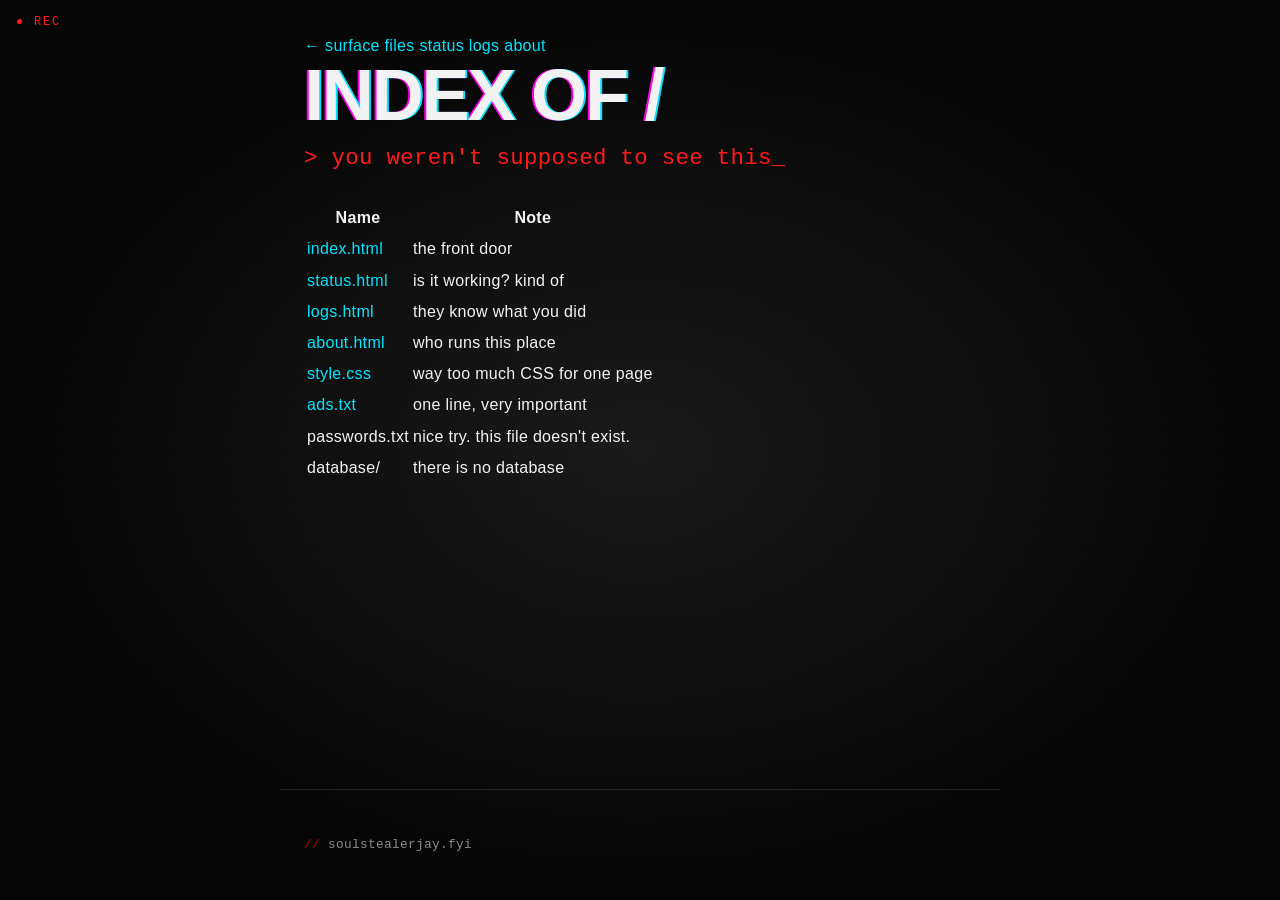
==== files.html @ aaa9c37c "Add HTML structure for files listing page This file serves as the main HTML structure for the files " ====
<!DOCTYPE html>
<html lang="en">
<head>
  <meta charset="UTF-8">
  <meta name="viewport" content="width=device-width, initial-scale=1.0">
  <meta name="robots" content="noindex">
  <title>Index of / | Jay's Backend</title>
  <link rel="stylesheet" href="style.css?v=4">
</head>
<body>
  <main>
    <nav class="page-nav">
      <a href="index.html">&larr; surface</a>
      <a href="files.html">files</a>
      <a href="status.html">status</a>
      <a href="logs.html">logs</a>
      <a href="about.html">about</a>
    </nav>

    <h1>Index of /</h1>
    <h2>you weren't supposed to see this</h2>

    <table class="listing">
      <tr><th>Name</th><th>Note</th></tr>
      <tr><td><a href="index.html">index.html</a></td><td class="note">the front door</td></tr>
      <tr><td><a href="status.html">status.html</a></td><td class="note">is it working? kind of</td></tr>
      <tr><td><a href="logs.html">logs.html</a></td><td class="note">they know what you did</td></tr>
      <tr><td><a href="about.html">about.html</a></td><td class="note">who runs this place</td></tr>
      <tr><td><a href="style.css">style.css</a></td><td class="note">way too much CSS for one page</td></tr>
      <tr><td><a href="ads.txt">ads.txt</a></td><td class="note">one line, very important</td></tr>
      <tr><td>passwords.txt</td><td class="note">nice try. this file doesn't exist.</td></tr>
      <tr><td>database/</td><td class="note">there is no database</td></tr>
    </table>
  </main>

  <footer>
    <p>soulstealerjay.fyi</p>
  </footer>
</body>
</html>
---- style.css ----
/* ==========================================================
   JAY'S BACKEND: AN EXTENSIVELY UNNECESSARY STYLESHEET
   ========================================================== */

/* ---------- Variables ---------- */
:root {
  --bg: #050505;
  --fg: #f2f2f2;
  --dim: #8a8a8a;
  --red: #ff1a1a;
  --red-dark: #b30000;
  --cyan: #00e5ff;
  --magenta: #ff00e6;
  --font-main: "Helvetica Neue", Helvetica, Arial, system-ui, sans-serif;
  --font-mono: "Courier New", Courier, monospace;
}

/* ---------- Reset-ish ---------- */
* { box-sizing: border-box; }

html {
  scroll-behavior: smooth;
  background: var(--bg);
}

/* ---------- Body ---------- */
body {
  margin: 0;
  min-height: 100vh;
  display: flex;
  flex-direction: column;
  font-family: var(--font-main);
  line-height: 1.7;
  letter-spacing: 0.02em;
  color: var(--fg);
  background:
    radial-gradient(ellipse at center, #1a1a1a 0%, var(--bg) 70%),
    var(--bg);
  background-attachment: fixed;
  cursor: crosshair;
  overflow-x: hidden;
  animation: crt-flicker 6s infinite;
}

/* ---------- CRT scanlines ---------- */
body::before {
  content: "";
  position: fixed;
  inset: 0;
  pointer-events: none;
  z-index: 9998;
  background: repeating-linear-gradient(
    to bottom,
    rgba(255, 255, 255, 0.03) 0px,
    rgba(255, 255, 255, 0.03) 1px,
    transparent 1px,
    transparent 3px
  );
  mix-blend-mode: overlay;
}

/* ---------- Blinking REC light ---------- */
body::after {
  content: "● REC";
  position: fixed;
  top: 12px;
  left: 16px;
  z-index: 9999;
  font-family: var(--font-mono);
  font-size: 0.75rem;
  letter-spacing: 0.15em;
  color: var(--red);
  pointer-events: none;
  animation: blink 1.2s steps(1) infinite;
}

/* ---------- Layout ---------- */
main, footer {
  width: 100%;
  max-width: 720px;
  margin: 0 auto;
  padding: 2rem 1.5rem;
}

main { flex: 1; }

.center { text-align: center; }

main.center {
  display: flex;
  flex-direction: column;
  justify-content: center;
  align-items: center;
}

/* ---------- Headings ---------- */
h1 {
  margin: 0 0 0.5rem;
  font-size: clamp(2.2rem, 8vw, 4.5rem);
  font-weight: 900;
  text-transform: uppercase;
  letter-spacing: -0.03em;
  line-height: 1;
  color: var(--fg);
  text-shadow:
    2px 0 var(--cyan),
    -2px 0 var(--magenta);
  animation: glitch 3s infinite;
}

h2 {
  margin: 0 0 1.5rem;
  font-family: var(--font-mono);
  font-size: clamp(1rem, 3vw, 1.4rem);
  font-weight: normal;
  color: var(--red);
  animation: neon-pulse 2.5s ease-in-out infinite;
}

h2::before { content: "> "; }
h2::after {
  content: "_";
  animation: blink 1s steps(1) infinite;
}

h3 {
  margin-top: 2rem;
  font-family: var(--font-mono);
  font-size: 1rem;
  text-transform: uppercase;
  letter-spacing: 0.12em;
  color: var(--red);
  border-bottom: 1px dashed var(--red-dark);
  padding-bottom: 0.25rem;
}

/* ---------- Text ---------- */
p { margin: 0.75rem 0; }

em { color: var(--dim); }

strong { color: #fff; }

::selection {
  background: var(--red);
  color: #000;
}

/* ---------- Links ---------- */
a {
  color: var(--cyan);
  text-decoration: none;
  background-image: linear-gradient(var(--cyan), var(--cyan));
  background-size: 0% 1px;
  background-position: 0 100%;
  background-repeat: no-repeat;
  transition: background-size 0.3s ease, color 0.2s ease;
  cursor: pointer;
}

a:hover,
a:focus-visible {
  background-size: 100% 1px;
  color: #fff;
}

a:focus-visible {
  outline: 2px dashed var(--red);
  outline-offset: 4px;
}

/* ---------- The Button ---------- */
.button {
  position: relative;
  display: inline-block;
  overflow: hidden;
  padding: 0.9rem 1.8rem;
  margin-top: 0.5rem;
  font-family: var(--font-mono);
  font-weight: bold;
  font-size: 1rem;
  letter-spacing: 0.05em;
  color: #fff;
  background: var(--red);
  background-image: none;
  border: 2px solid #fff;
  border-radius: 4px;
  box-shadow:
    4px 4px 0 var(--red-dark),
    0 0 20px rgba(255, 26, 26, 0.4);
  transition: transform 0.15s ease, box-shadow 0.15s ease;
}

/* shine sweep */
.button::before {
  content: "";
  position: absolute;
  top: 0;
  left: -75%;
  width: 50%;
  height: 100%;
  background: linear-gradient(
    120deg,
    transparent,
    rgba(255, 255, 255, 0.6),
    transparent
  );
  transform: skewX(-20deg);
}

.button:hover {
  color: #fff;
  transform: translate(-2px, -2px) rotate(-1deg);
  box-shadow:
    6px 6px 0 var(--red-dark),
    0 0 35px rgba(255, 26, 26, 0.8);
  animation: wobble 0.4s ease-in-out;
}

.button:hover::before {
  animation: shine 0.7s ease-in-out;
}

.button:active {
  transform: translate(3px, 3px);
  box-shadow: 1px 1px 0 var(--red-dark);
}

/* ---------- Footer ---------- */
footer {
  font-family: var(--font-mono);
  font-size: 0.8rem;
  color: var(--dim);
  border-top: 1px solid #222;
}

footer p::before { content: "// "; color: var(--red-dark); }

/* ---------- Scrollbar ---------- */
::-webkit-scrollbar { width: 12px; }
::-webkit-scrollbar-track { background: var(--bg); }
::-webkit-scrollbar-thumb {
  background: var(--red-dark);
  border: 2px solid var(--bg);
  border-radius: 6px;
}
::-webkit-scrollbar-thumb:hover { background: var(--red); }

/* ---------- Animations ---------- */
@keyframes blink {
  0%, 49%  { opacity: 1; }
  50%, 100% { opacity: 0; }
}

@keyframes crt-flicker {
  0%, 100% { opacity: 1; }
  92%      { opacity: 1; }
  93%      { opacity: 0.92; }
  94%      { opacity: 1; }
  97%      { opacity: 0.95; }
}

@keyframes neon-pulse {
  0%, 100% { text-shadow: 0 0 4px var(--red), 0 0 10px var(--red-dark); }
  50%      { text-shadow: 0 0 8px var(--red), 0 0 22px var(--red); }
}

@keyframes glitch {
  0%, 90%, 100% {
    transform: translate(0);
    text-shadow: 2px 0 var(--cyan), -2px 0 var(--magenta);
  }
  92% {
    transform: translate(-3px, 1px) skewX(4deg);
    text-shadow: 5px 0 var(--cyan), -5px 0 var(--magenta);
  }
  94% {
    transform: translate(3px, -1px) skewX(-4deg);
    text-shadow: -5px 0 var(--cyan), 5px 0 var(--magenta);
  }
  96% {
    transform: translate(-1px, 2px);
    text-shadow: 3px 2px var(--cyan), -3px -2px var(--magenta);
  }
}

@keyframes shine {
  from { left: -75%; }
  to   { left: 150%; }
}

@keyframes wobble {
  0%, 100% { transform: translate(-2px, -2px) rotate(-1deg); }
  25%      { transform: translate(-2px, -2px) rotate(1.5deg); }
  50%      { transform: translate(-2px, -2px) rotate(-1.5deg); }
  75%      { transform: translate(-2px, -2px) rotate(1deg); }
}

/* ---------- Mobile ---------- */
@media (max-width: 480px) {
  body::after { font-size: 0.65rem; top: 8px; left: 10px; }
  .button { padding: 0.8rem 1.2rem; font-size: 0.9rem; }
}

/* ---------- Respect people who don't want motion ---------- */
@media (prefers-reduced-motion: reduce) {
  *, *::before, *::after {
    animation: none !important;
    transition: none !important;
  }
}
/* ==========================================================
   EASTER EGG STYLES
   ========================================================== */

/* Toast message */
#toast {
  position: fixed;
  bottom: 24px;
  left: 50%;
  z-index: 10000;
  max-width: 90vw;
  padding: 0.7rem 1.2rem;
  font-family: var(--font-mono);
  font-size: 0.85rem;
  color: #fff;
  background: #000;
  border: 1px solid var(--red);
  box-shadow: 0 0 18px rgba(255, 26, 26, 0.5);
  transform: translate(-50%, 150%);
  opacity: 0;
  pointer-events: none;
  transition: transform 0.3s ease, opacity 0.3s ease;
}

#toast.show {
  transform: translate(-50%, 0);
  opacity: 1;
}

/* TV static burst */
#static {
  position: fixed;
  inset: 0;
  z-index: 9997;
  pointer-events: none;
  background:
    repeating-conic-gradient(#fff 0% 25%, #000 0% 50%) 0 0 / 6px 6px;
  opacity: 0.55;
  animation: static-shake 0.15s steps(2) infinite;
}

@keyframes static-shake {
  0%   { background-position: 0 0; }
  25%  { background-position: 3px -2px; }
  50%  { background-position: -4px 3px; }
  75%  { background-position: 2px 4px; }
  100% { background-position: -3px -3px; }
}

/* White mode */
html.inverted {
  filter: invert(1) hue-rotate(180deg);
}

/* The secret © key */
#key {
  cursor: default;
  user-select: none;
}

/* Secret page and 404 */
.terminal {
  font-family: var(--font-mono);
  text-align: left;
}

.terminal p {
  margin: 0.4rem 0;
  opacity: 0;
  animation: type-in 0.4s ease forwards;
}

.terminal p:nth-child(1) { animation-delay: 0.3s; }
.terminal p:nth-child(2) { animation-delay: 1.2s; }
.terminal p:nth-child(3) { animation-delay: 2.1s; }
.terminal p:nth-child(4) { animation-delay: 3.0s; }
.terminal p:nth-child(5) { animation-delay: 3.9s; }
.terminal p:nth-child(6) { animation-delay: 4.8s; }

.terminal .ok  { color: #3dff7a; }
.terminal .bad { color: var(--red); }

@keyframes type-in {
  from { opacity: 0; transform: translateX(-8px); }
  to   { opacity: 1; transform: translateX(0); }
}
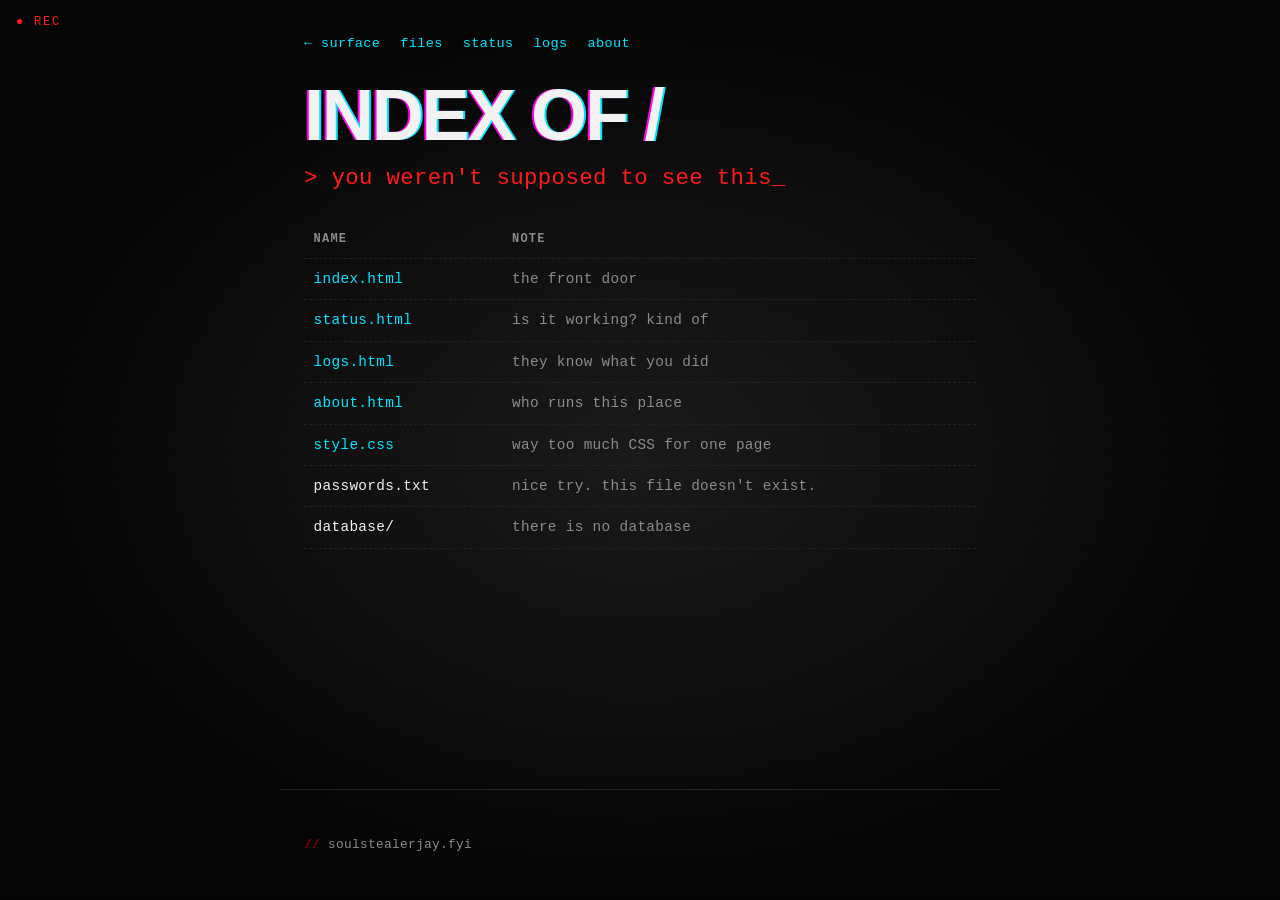
==== commit ef30b07d: "Remove ads.txt link from files.html Removed link to ads.txt from the file list. Shouldn't have been " ====
--- a/files.html
+++ b/files.html
@@ -27,7 +27,6 @@
       <tr><td><a href="logs.html">logs.html</a></td><td class="note">they know what you did</td></tr>
       <tr><td><a href="about.html">about.html</a></td><td class="note">who runs this place</td></tr>
       <tr><td><a href="style.css">style.css</a></td><td class="note">way too much CSS for one page</td></tr>
-      <tr><td><a href="ads.txt">ads.txt</a></td><td class="note">one line, very important</td></tr>
       <tr><td>passwords.txt</td><td class="note">nice try. this file doesn't exist.</td></tr>
       <tr><td>database/</td><td class="note">there is no database</td></tr>
     </table>
--- a/style.css
+++ b/style.css
@@ -395,3 +395,73 @@
   from { opacity: 0; transform: translateX(-8px); }
   to   { opacity: 1; transform: translateX(0); }
 }
+/* ==========================================================
+   EXTRA PAGES
+   ========================================================== */
+
+.page-nav {
+  display: flex;
+  flex-wrap: wrap;
+  gap: 0.25rem 1.25rem;
+  margin-bottom: 1.5rem;
+  font-family: var(--font-mono);
+  font-size: 0.85rem;
+}
+
+.listing {
+  width: 100%;
+  border-collapse: collapse;
+  font-family: var(--font-mono);
+  font-size: 0.9rem;
+}
+
+.listing th,
+.listing td {
+  padding: 0.5rem 0.6rem;
+  text-align: left;
+  border-bottom: 1px dashed #222;
+}
+
+.listing th {
+  color: var(--dim);
+  text-transform: uppercase;
+  font-size: 0.75rem;
+  letter-spacing: 0.1em;
+}
+
+.listing .note { color: var(--dim); }
+
+.status-row {
+  display: flex;
+  justify-content: space-between;
+  gap: 1rem;
+  padding: 0.7rem 0;
+  border-bottom: 1px dashed #222;
+  font-family: var(--font-mono);
+  font-size: 0.9rem;
+}
+
+.dot::before { content: "●"; margin-right: 0.5rem; }
+.up   { color: #3dff7a; }
+.warn { color: #ffcc00; }
+.down { color: var(--red); }
+
+.log {
+  margin: 1rem 0;
+  padding: 1rem;
+  overflow-x: auto;
+  white-space: pre-wrap;
+  text-align: left;
+  font-family: var(--font-mono);
+  font-size: 0.8rem;
+  line-height: 1.8;
+  background: #000;
+  border: 1px solid #222;
+}
+
+.log .t { color: var(--dim); }
+.log .i { color: #3dff7a; }
+.log .w { color: #ffcc00; }
+.log .e { color: var(--red); }
+
+.terminal p:nth-child(7) { animation-delay: 5.7s; }
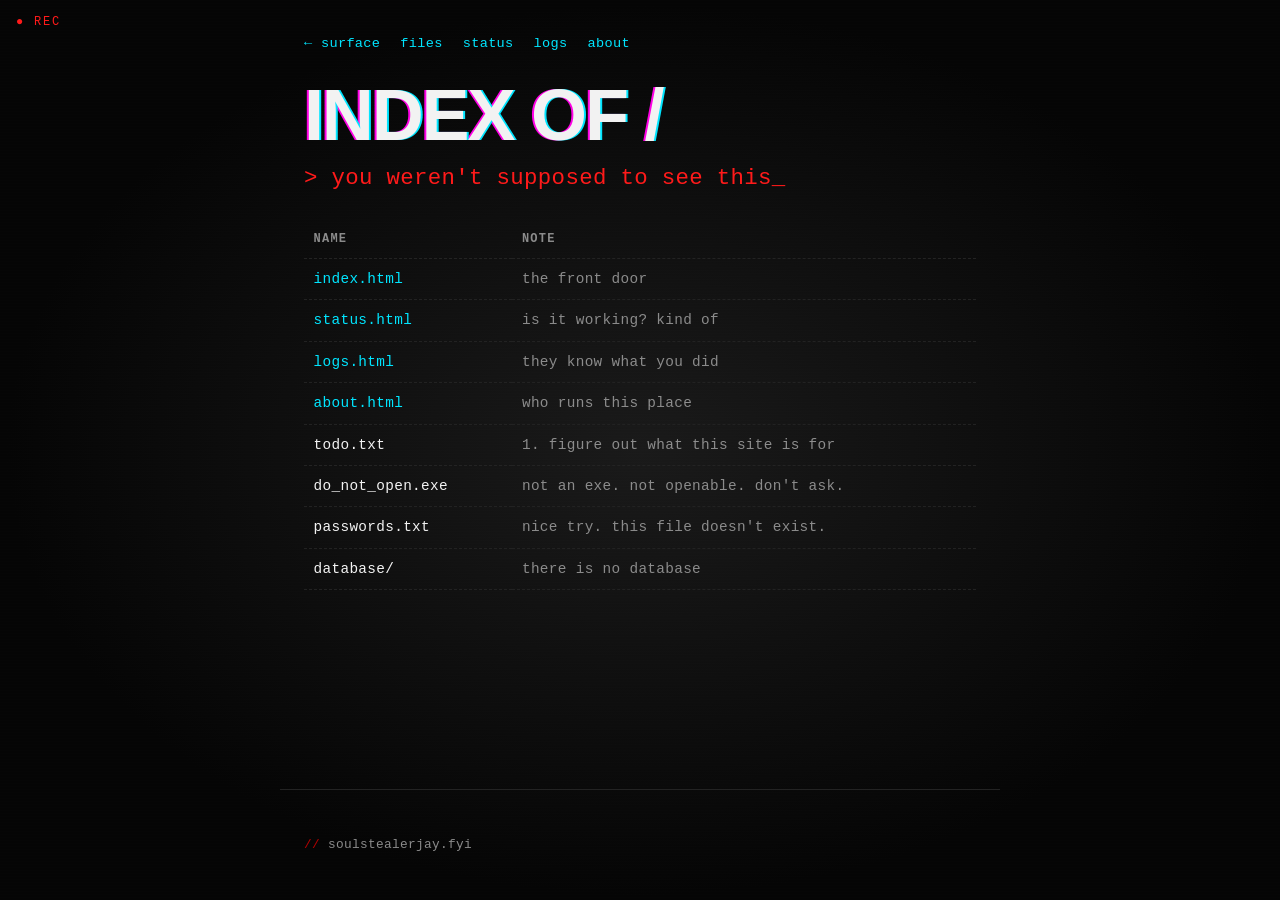
==== commit e1a8536a: "Replace style.css link with todo and do_not_open files" ====
--- a/files.html
+++ b/files.html
@@ -26,7 +26,8 @@
       <tr><td><a href="status.html">status.html</a></td><td class="note">is it working? kind of</td></tr>
       <tr><td><a href="logs.html">logs.html</a></td><td class="note">they know what you did</td></tr>
       <tr><td><a href="about.html">about.html</a></td><td class="note">who runs this place</td></tr>
-      <tr><td><a href="style.css">style.css</a></td><td class="note">way too much CSS for one page</td></tr>
+      <tr><td>todo.txt</td><td class="note">1. figure out what this site is for</td></tr>
+      <tr><td>do_not_open.exe</td><td class="note">not an exe. not openable. don't ask.</td></tr>
       <tr><td>passwords.txt</td><td class="note">nice try. this file doesn't exist.</td></tr>
       <tr><td>database/</td><td class="note">there is no database</td></tr>
     </table>
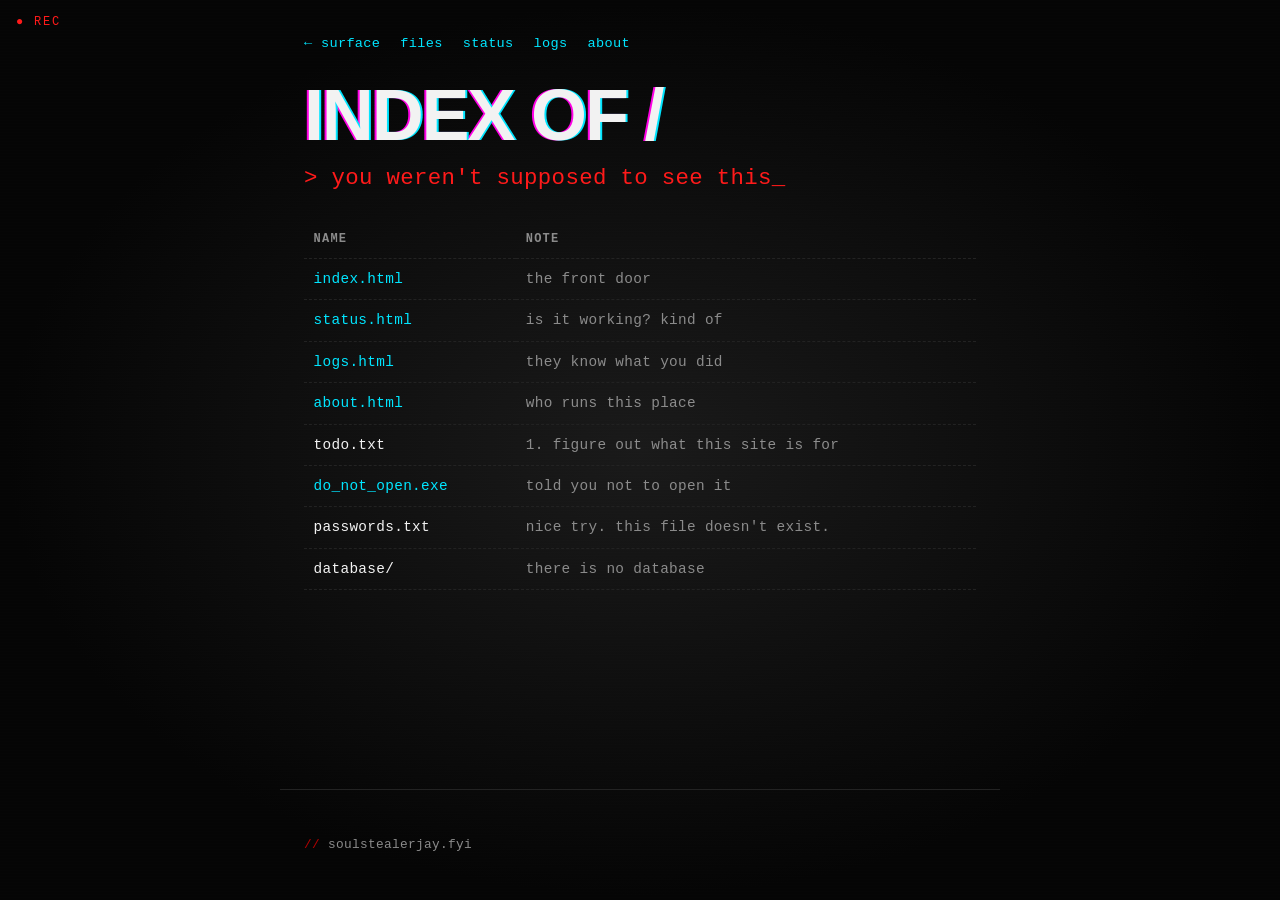
==== commit ed2c3853: "Update stylesheet version" ====
--- a/files.html
+++ b/files.html
@@ -5,7 +5,7 @@
   <meta name="viewport" content="width=device-width, initial-scale=1.0">
   <meta name="robots" content="noindex">
   <title>Index of / | Jay's Backend</title>
-  <link rel="stylesheet" href="style.css?v=4">
+  <link rel="stylesheet" href="style.css?v=8">
 </head>
 <body>
   <main>
@@ -27,7 +27,7 @@
       <tr><td><a href="logs.html">logs.html</a></td><td class="note">they know what you did</td></tr>
       <tr><td><a href="about.html">about.html</a></td><td class="note">who runs this place</td></tr>
       <tr><td>todo.txt</td><td class="note">1. figure out what this site is for</td></tr>
-      <tr><td>do_not_open.exe</td><td class="note">not an exe. not openable. don't ask.</td></tr>
+      <tr><td><a href="https://matias.ma/nsfw/" target="_blank" rel="noopener noreferrer">do_not_open.exe</a></td><td class="note">told you not to open it</td></tr>
       <tr><td>passwords.txt</td><td class="note">nice try. this file doesn't exist.</td></tr>
       <tr><td>database/</td><td class="note">there is no database</td></tr>
     </table>
